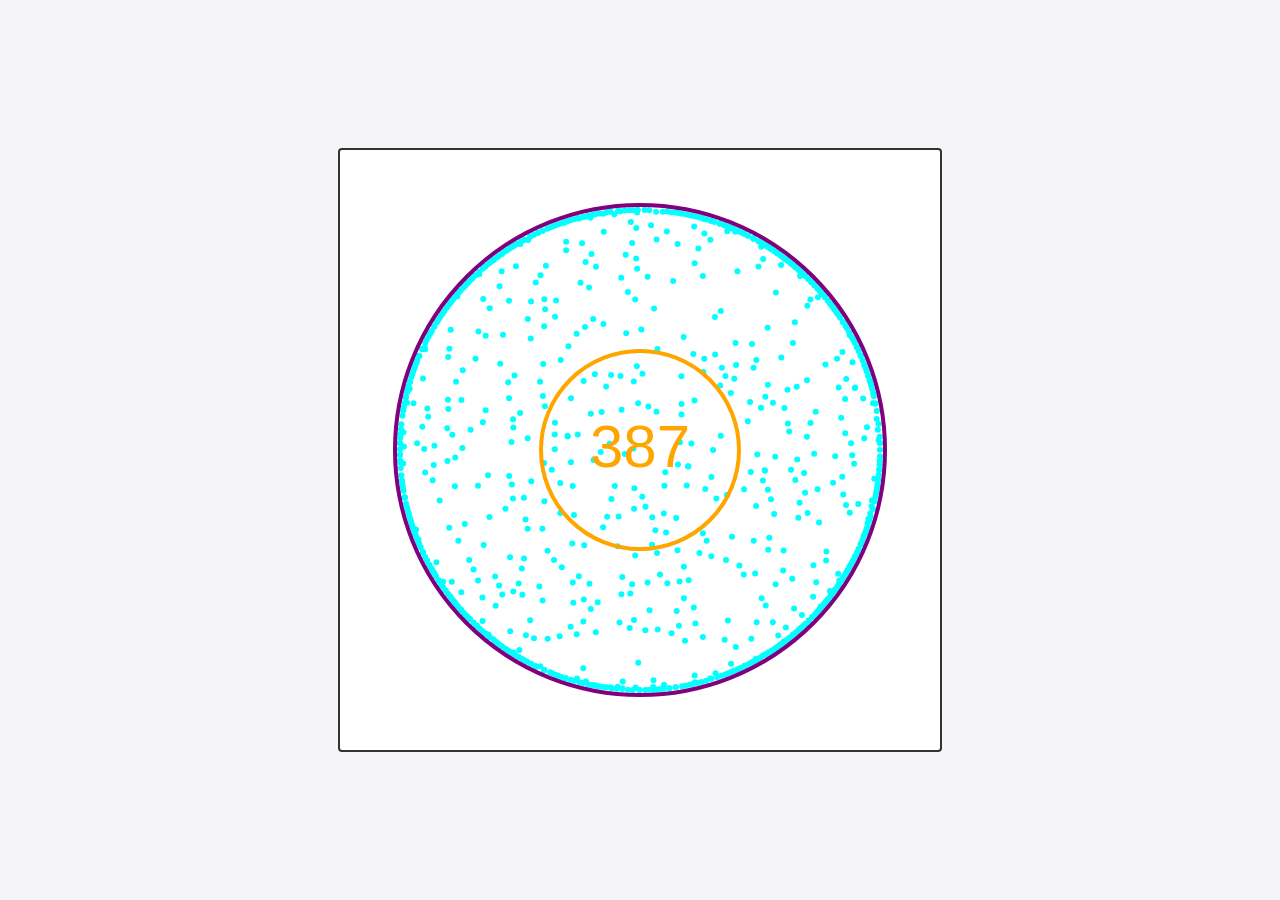
==== index.html @ 59d4e825 "Changed main.html to index.html" ====
<!DOCTYPE html>
<html lang="en">

<head>
	<meta charset="UTF-8">
	<meta name="viewport" content="width=device-width, initial-scale=1.0">
	<title>PWeb</title>
	<style>
		body {
			display: flex;
			justify-content: center;
			align-items: center;
			height: 100vh;
			margin: 0;
			background-color: #f4f4f9;
		}

		canvas {
			background-color: #ffffff;
			border: 2px solid #333333;
			border-radius: 4px;
		}
	</style>
</head>

<body>

	<!-- The Canvas element with defined dimensions -->
	<canvas id="myCanvas" width="600" height="600"></canvas>
	<script src="js/lib/math/complex.js"></script>
	<script src="js/globals.js"></script>
	<script src="js/lib/math/binomial.js"></script>
	<script src="js/lib/helpers.js"></script>
	<script src="js/lib/particle.js"></script>
	<script src="js/lib/expansions.js"></script>
	<script src="js/lib/quadtree.js"></script>
	<script src="js/lib/canvas.js"></script>
	<script src="js/lib/timer.js"></script>
	<script src="js/lib/simulation.js"></script>
	<script src="js/main.js"></script>
</body>

</html>
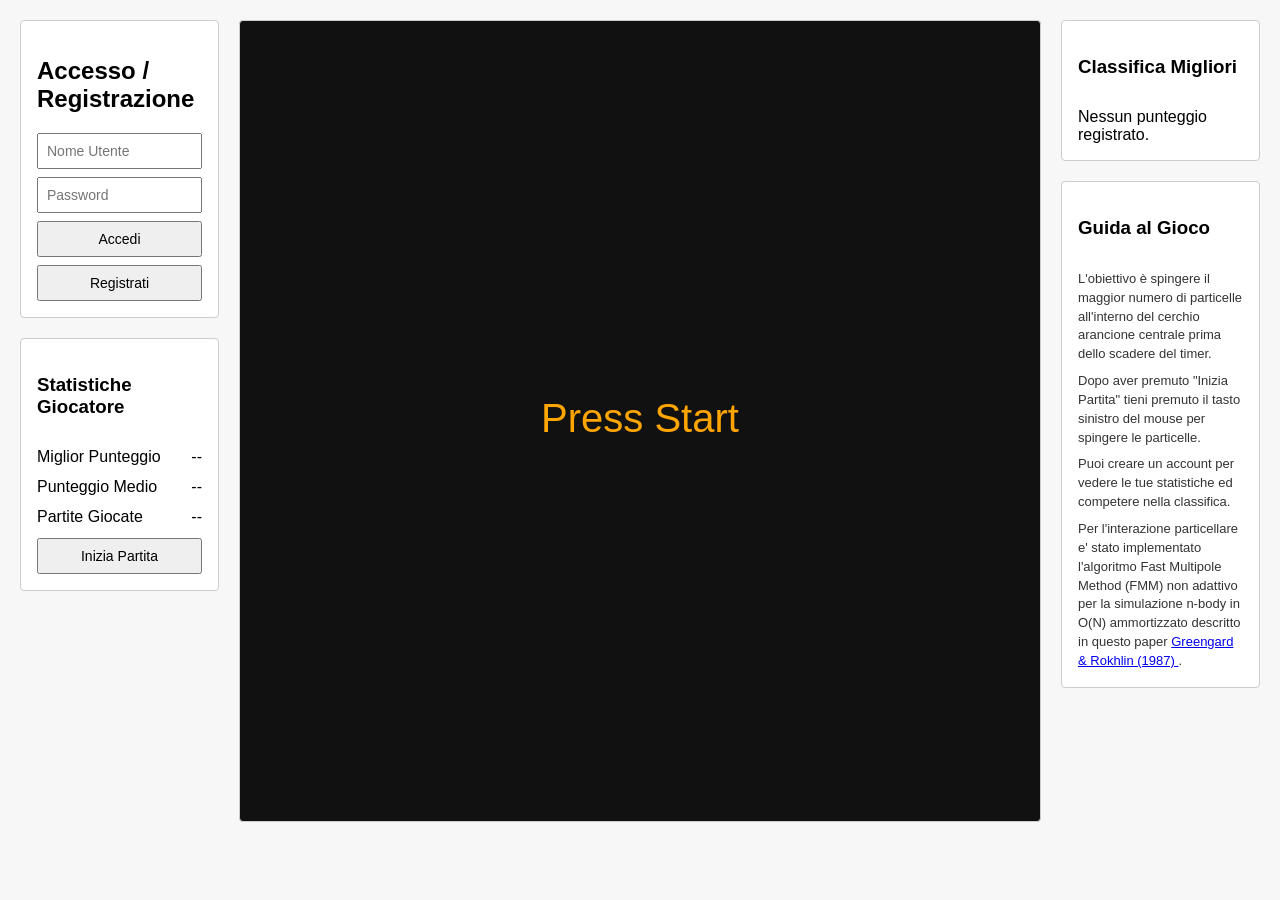
==== commit e3ba5222: "finished" ====
--- a/index.html
+++ b/index.html
@@ -1,42 +1,94 @@
 <!DOCTYPE html>
-<html lang="en">
+<html lang="it">
 
 <head>
 	<meta charset="UTF-8">
 	<meta name="viewport" content="width=device-width, initial-scale=1.0">
-	<title>PWeb</title>
-	<style>
-		body {
-			display: flex;
-			justify-content: center;
-			align-items: center;
-			height: 100vh;
-			margin: 0;
-			background-color: #f4f4f9;
-		}
-
-		canvas {
-			background-color: #ffffff;
-			border: 2px solid #333333;
-			border-radius: 4px;
-		}
-	</style>
+	<title>Gioco Particelle - PWeb</title>
+	<link rel="stylesheet" href="css/style.css">
 </head>
 
 <body>
+	<aside class="sidebar">
+		<section id="auth-container" class="panel-box">
+			<h2>Accesso / Registrazione</h2>
+			<form id="auth-form">
+				<input type="text" id="username" name="username" placeholder="Nome Utente" required
+					autocomplete="username">
+				<input type="password" id="password" name="password" placeholder="Password" required
+					autocomplete="current-password">
+				<button type="submit" id="btn-login">Accedi</button>
+				<button type="button" id="btn-signup">Registrati</button>
+			</form>
+		</section>
 
-	<!-- The Canvas element with defined dimensions -->
-	<canvas id="myCanvas" width="600" height="600"></canvas>
+		<section id="logged-in-container" class="panel-box" hidden>
+			<h2 id="welcome-message"></h2>
+			<button type="button" id="btn-logout">Esci</button>
+		</section>
+
+		<section id="scores-container" class="panel-box">
+			<h3>Statistiche Giocatore</h3>
+			<div class="stat-item">
+				<span class="stat-label">Miglior Punteggio</span>
+				<span class="stat-value" id="stat-best-score">--</span>
+			</div>
+			<div class="stat-item">
+				<span class="stat-label">Punteggio Medio</span>
+				<span class="stat-value" id="stat-avg-score">--</span>
+			</div>
+			<div class="stat-item">
+				<span class="stat-label">Partite Giocate</span>
+				<span class="stat-value" id="stat-games-played">--</span>
+			</div>
+			<button type="button" id="btn-start">Inizia Partita</button>
+		</section>
+
+	</aside>
+
+	<main class="game-area">
+		<canvas id="myCanvas" width="800" height="800"></canvas>
+	</main>
+
+	<aside class="sidebar">
+		<section class="panel-box">
+			<h3>Classifica Migliori</h3>
+			<ul id="leaderboard" class="score-list">
+				<li>Nessun punteggio registrato.</li>
+			</ul>
+		</section>
+
+		<section class="panel-box manual-box">
+			<h3>Guida al Gioco</h3>
+			<div class="manual-text">
+				<p>L'obiettivo è spingere il maggior numero di particelle all'interno del cerchio arancione centrale
+					prima dello scadere del timer.</p>
+				<p>Dopo aver premuto "Inizia Partita" tieni premuto il tasto sinistro del mouse per spingere le
+					particelle.</p>
+				<p>Puoi creare un account per vedere le tue statistiche ed competere nella classifica.</p>
+				<p>Per l'interazione particellare e' stato implementato l'algoritmo Fast Multipole
+					Method (FMM) non adattivo per la simulazione n-body in O(N) ammortizzato descritto in questo paper
+					<a href="https://math.pku.edu.cn/teachers/litj/notes/numer_anal/FMM_Greengard_Rokhlin.pdf"
+						target="_blank" rel="noopener noreferrer">Greengard &amp; Rokhlin (1987)
+					</a>
+					.
+				</p>
+			</div>
+		</section>
+	</aside>
+
 	<script src="js/lib/math/complex.js"></script>
 	<script src="js/globals.js"></script>
 	<script src="js/lib/math/binomial.js"></script>
-	<script src="js/lib/helpers.js"></script>
-	<script src="js/lib/particle.js"></script>
-	<script src="js/lib/expansions.js"></script>
-	<script src="js/lib/quadtree.js"></script>
-	<script src="js/lib/canvas.js"></script>
-	<script src="js/lib/timer.js"></script>
-	<script src="js/lib/simulation.js"></script>
+	<script src="js/lib/app/lib/api.js"></script>
+	<script src="js/lib/app/lib/simulation/lib/canvas.js"></script>
+	<script src="js/lib/app/lib/simulation/lib/expansions.js"></script>
+	<script src="js/lib/app/lib/simulation/lib/particle.js"></script>
+	<script src="js/lib/app/lib/simulation/lib/quadtree.js"></script>
+	<script src="js/lib/app/lib/simulation/lib/timer.js"></script>
+	<script src="js/lib/app/lib/simulation/main.js"></script>
+	<script src="js/lib/app/lib/ui.js"></script>
+	<script src="js/lib/app/main.js"></script>
 	<script src="js/main.js"></script>
 </body>
 
--- a/css/style.css
+++ b/css/style.css
@@ -0,0 +1,89 @@
+* {
+	box-sizing: border-box;
+}
+
+body {
+	margin: 0;
+	min-height: 100vh;
+	display: flex;
+	justify-content: center;
+	align-items: flex-start;
+	gap: 20px;
+	padding: 20px;
+	font-family: sans-serif;
+	background-color: #f7f7f7;
+}
+
+.sidebar {
+	width: 320px;
+	display: flex;
+	flex-direction: column;
+	gap: 20px;
+}
+
+.panel-box {
+	background: #fff;
+	border: 1px solid #ccc;
+	border-radius: 4px;
+	padding: 16px;
+	display: flex;
+	flex-direction: column;
+	gap: 12px;
+}
+
+#auth-form {
+	display: flex;
+	flex-direction: column;
+	gap: 8px;
+}
+
+input,
+button {
+	width: 100%;
+	padding: 8px;
+	font-size: 14px;
+}
+
+button {
+	cursor: pointer;
+}
+
+.stat-item {
+	display: flex;
+	justify-content: space-between;
+}
+
+.manual-text {
+	font-size: 13px;
+	line-height: 1.45;
+	color: #333;
+}
+
+.manual-text p {
+	margin: 0 0 8px 0;
+}
+
+.manual-text p:last-child {
+	margin-bottom: 0;
+}
+
+.score-list {
+	list-style: none;
+	padding: 0;
+	margin: 0;
+	display: flex;
+	flex-direction: column;
+	gap: 8px;
+}
+
+.score-list li {
+	display: flex;
+	justify-content: space-between;
+}
+
+canvas {
+	display: block;
+	background: #111;
+	border: 1px solid #ccc;
+	border-radius: 4px;
+}
